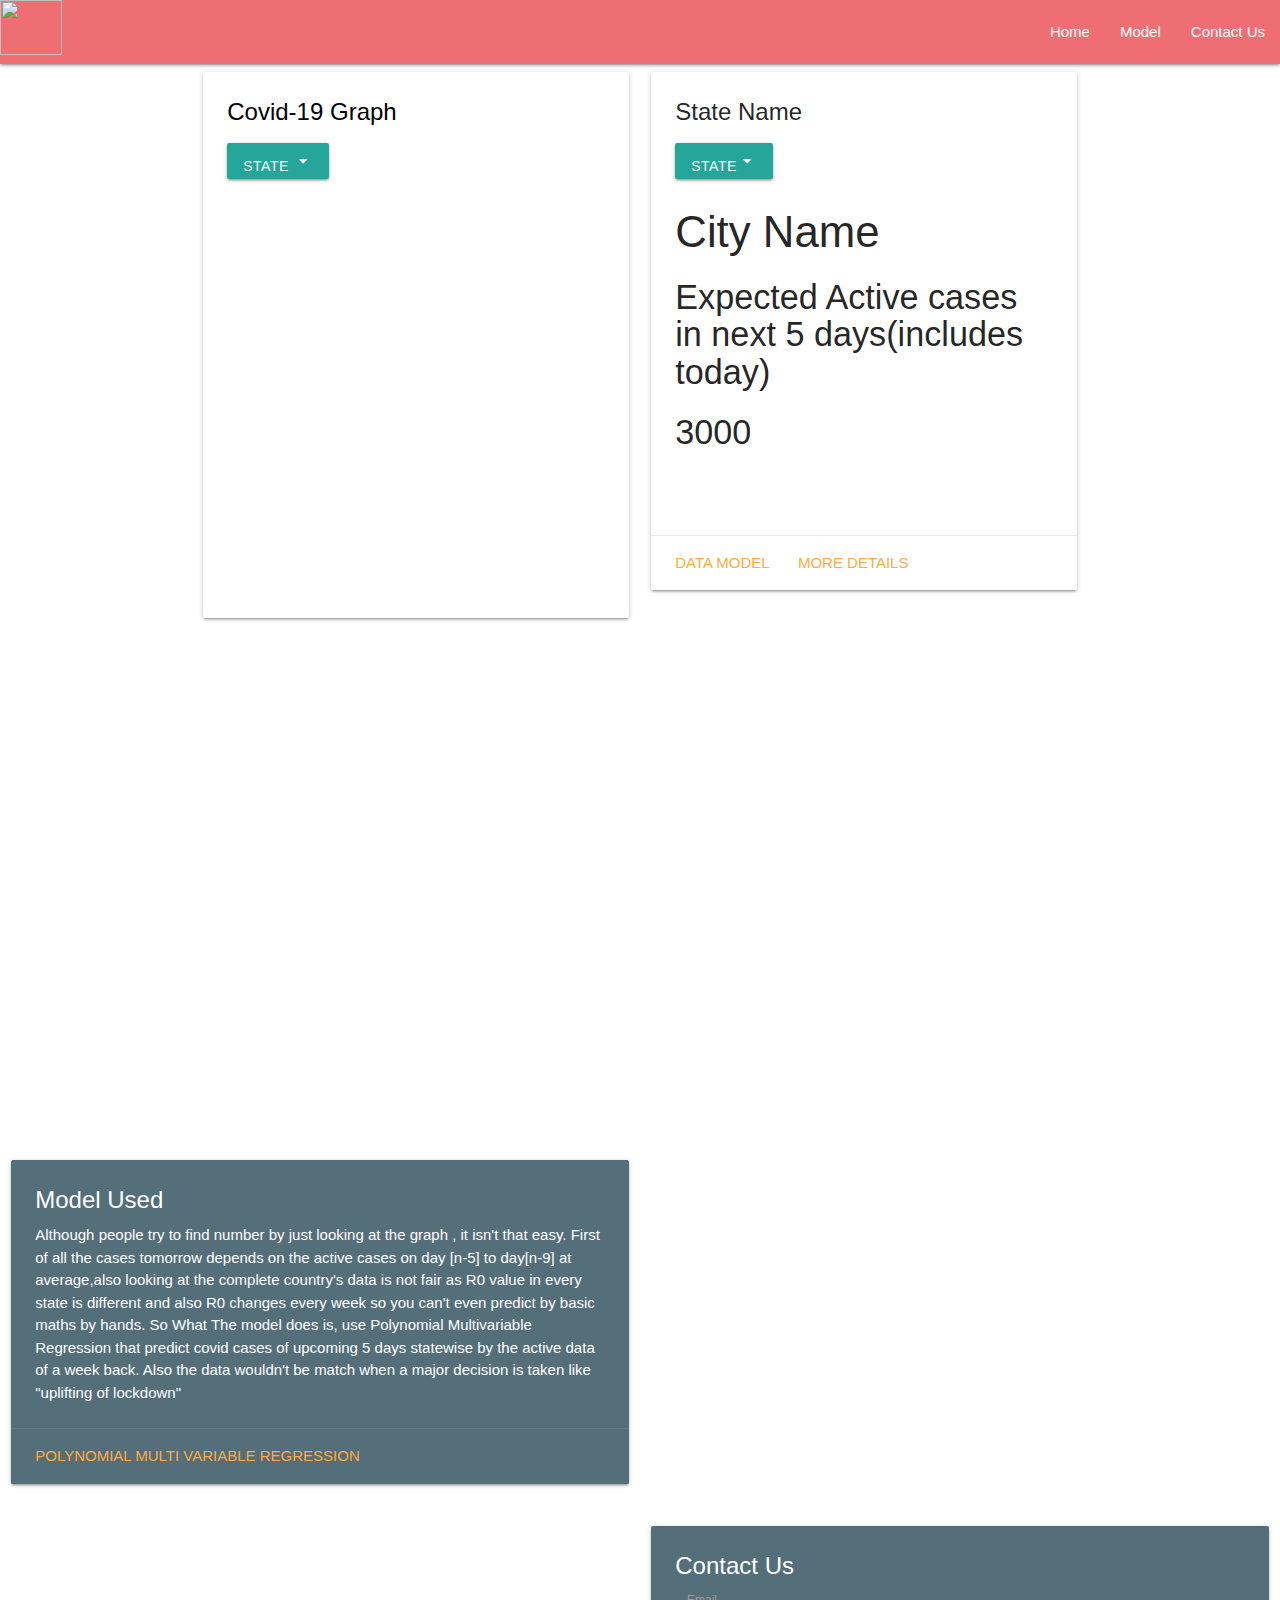
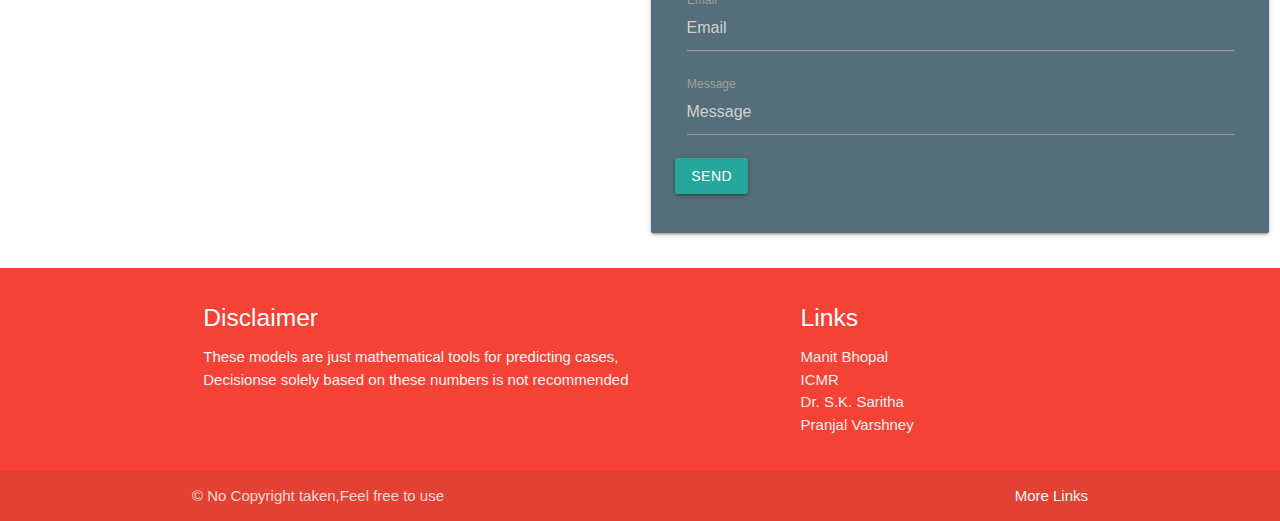
==== index.html @ 1c4dc13d "h" ====
<html> <head> <title> The CoVid-19 Project </title> <link rel="stylesheet" href="https://cdnjs.cloudflare.com/ajax/libs/materialize/1.0.0/css/materialize.min.css">
<link href="https://fonts.googleapis.com/icon?family=Material+Icons" rel="stylesheet">
<meta name="viewport" content="width=device-width, initial-scale=1.0"/>
<link rel="stylesheet" href="style.css" />
<script src="https://cdnjs.cloudflare.com/ajax/libs/animejs/2.0.2/anime.min.js"></script>
<script src="https://code.jquery.com/jquery-3.5.1.min.js"></script>
<script src="https://cdn.jsdelivr.net/npm/chart.js@2.9.3/dist/Chart.min.js"></script>
<script src="https://cdnjs.cloudflare.com/ajax/libs/materialize/1.0.0/js/materialize.min.js"></script>
</head>
<!-- Real Body Starts Here-->
<body>
<!--nav bar-->
<nav>
    <div class="nav-wrapper">
      <a href="#" data-target="mobile-demo" class="sidenav-trigger"><i class="material-icons">menu</i></a>
      <a href="#!" class="brand-logo"><i class="material-icons"><img src="resources/mylogo.png" style="height:2.3em; width:2.6em" alt="logo"/></i></a>
      <ul id="nav-mobile" class="right hide-on-med-and-down">
        <li><a href="#">Home</a></li>
        <li><a href="#model">Model</a></li>
        <li><a href="#contactus">Contact Us</a></li>
       </ul>
    </div>
</nav>
<ul class="sidenav" id="mobile-demo">
    <li><a href="#">Home</a></li>
    <li><a href="#model">Calculations</a></li>
    <li><a href="#contactus">Contact Us</a></li>
</ul>
<!--nav bar end-->

<div style="background-image: url('resources/para.png');">
    <div class="container">
        <div class="row ">
            <div class="col s12 m6 l6 left">
               <div class="card white darken-1">
                    <div class="card-content black-text">
                        <span class="card-title  ">Covid-19 Graph</span>
                        <ul id="dropdown" class="dropdown-content" style="width: max-content !important; height:auto !important;"></ul>
                        <ul ><li  ><a class="dropdown-button btn tab"  data-target="dropdown">State <i class="material-icons">arrow_drop_down</i></a></li></ul>
                        <p><canvas id="myChart" width="400" height="400" ></canvas></p>
                    </div>
                </div>
            </div>
    <div class="col s12 m6 l6 right" >
        <div class="card white darken-1">
            <div class="card-content dark-text">
                <span class="card-title">State Name</span>
                <ul id="dropdown1" class="dropdown-content" style="width: max-content !important; height:auto !important;"></ul>
                <ul ><li id="ll" ><a class="dropdown-button btn tab"  data-target="dropdown1">State<i class="material-icons">arrow_drop_down</i></a></li></ul>
                <h3 class="ml1">
                   <span class="text-wrapper">
                       <span class="line line1"></span>
                       <span class="letters" id="cityname">City Name</span>
                       <span class="line line2"></span>
                   </span>
                </h3>   
                <h4 class="ml1">
                   <span class="text-wrapper">
                       <span class="line line1"></span>
                       <span class="letters">Expected Active cases in next 5 days(includes today)</span>
                       <span class="line line2"></span>
                   </span>
                </h4>   
                <h4 class="ml1">
                    <span class="text-wrapper">
                        <span class="line line1"></span>
                        <span class="letters" id="citydata">3000</span>
                        <span class="line line2"></span>
                    </span>
                </h4>
            </div>
            <br><br>
        <div class="card-action">
            <a href="oo.com">Data Model</a>
            <a href="#">More Details</a>
        </div>
    </div>
</div>
</div>
</div>            
</div>
<div class="parallax-container">
      <div class="parallax" ><img src="resources/para-1.png" >
      </div>
      </div>
      <div style="background-image: url('resources/para-2.jpg');">
       <div class="row" id="model">
    <div class="col s12 m6 left" >
      <div class="card blue-grey darken-1">
        <div class="card-content white-text">
          <span class="card-title">Model Used</span>
          <p>
Although people try to find number by just looking at the graph , it isn't that easy.
First of all the cases tomorrow depends on the active cases on day [n-5] to day[n-9] at average,also looking at the complete country's data is not fair as R0 value in every state is different and also R0 changes every week so you can't even predict by basic maths by hands.
So What The model does is, use Polynomial Multivariable Regression that predict covid cases of upcoming 5 days statewise by the active data of a week back.
Also the data wouldn't be match when a major decision is taken like "uplifting of lockdown"
          </p>
        </div>
        <div class="card-action">
          <a href="https://en.wikipedia.org/wiki/Polynomial_regression">Polynomial Multi variable Regression</a>
        </div>
      </div>
    </div>
  </div>
   <div class="row" id="contactus">
    <div class="col s12 m6 right">
      <div class="card blue-grey darken-1" >
        <div class="card-content white-text">
        <form   action="https://formspree.io/xpzywzyz"
            method="post">
          <span class="card-title">Contact Us</span>
          
                  <div class="input-field col s12">
          <input placeholder="Email" name="_replyto" type="email" class="validate" required>
          <label for="email">Email</label>
        </div>
        <div class="input-field col s12">
          <input name="message" type="text" placeholder="Message" class="validate" required>
          <label for="Message">Message</label>
        </div>
        <button type="submit" value="Send" class="btn" >Send</button>
        </form>
        </div>
      </div>
    </div>
  </div>
    </div>

  <footer class="page-footer red bg-darken-4">
          <div class="container">
            <div class="row">
              <div class="col l6 s12">
                <h5 class="white-text">Disclaimer</h5>
                <p class="grey-text text-lighten-4">These models are just mathematical tools for predicting cases, Decisionse solely based on these numbers is not recommended</p>
              </div>
              <div class="col l4 offset-l2 s12">
                <h5 class="white-text">Links</h5>
                <ul>
                  <li><a class="grey-text text-lighten-3" href="https://www.manit.ac.in/">Manit Bhopal</a></li>
                  <li><a class="grey-text text-lighten-3" href="https://www.icmr.gov.in/">ICMR</a></li>
                  <li><a class="grey-text text-lighten-3" href="http://www.manit.ac.in/content/dr-sri-khetwat-saritha">Dr. S.K. Saritha</a></li>
                  <li><a class="grey-text text-lighten-3" href="https://in.linkedin.com/in/pranjal-varshney-3a243a141">Pranjal Varshney</a></li>
                </ul>
              </div>
            </div>
          </div>
          <div class="footer-copyright">
            <div class="container">
            © No Copyright taken,Feel free to use
            <a class="grey-text text-lighten-4 right" href="https://covid19.org">More Links</a>
            </div>
          </div>
        </footer>
<script src="myscript.js"></script>
</body>
</html>
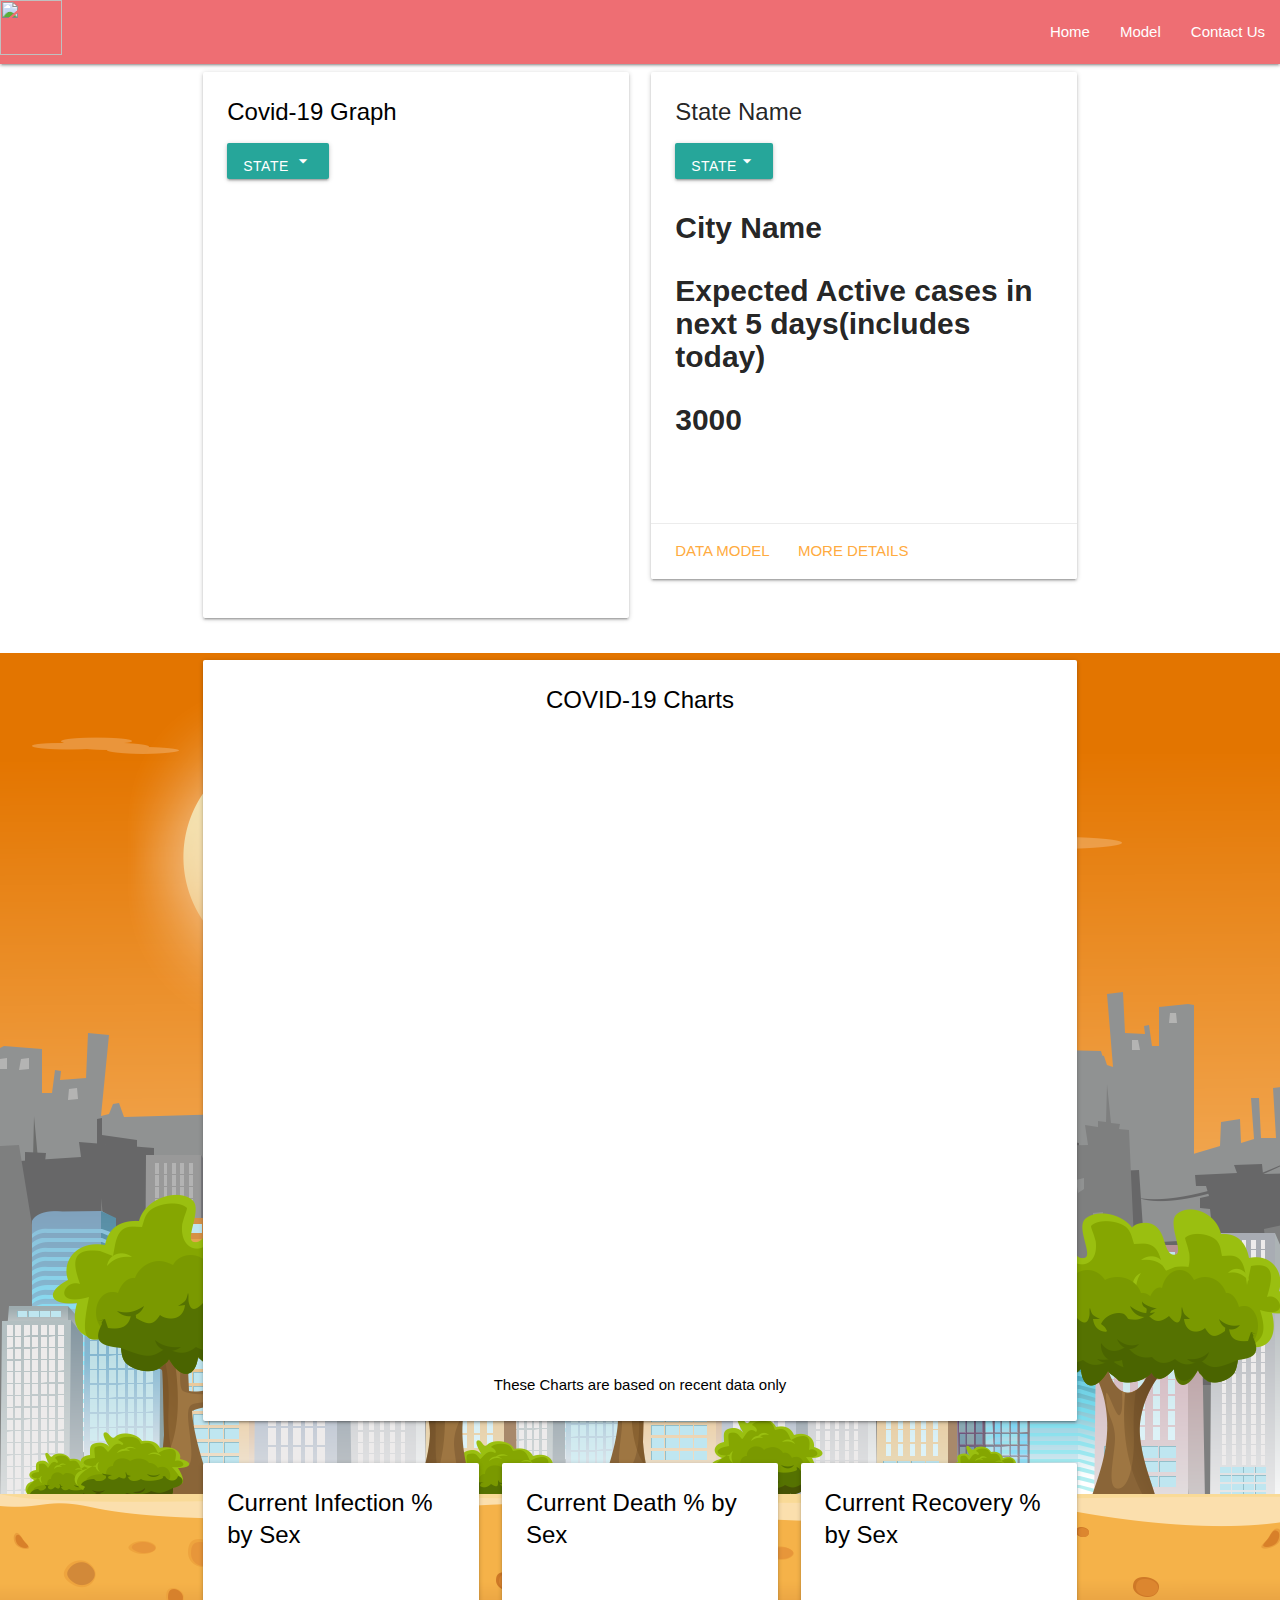
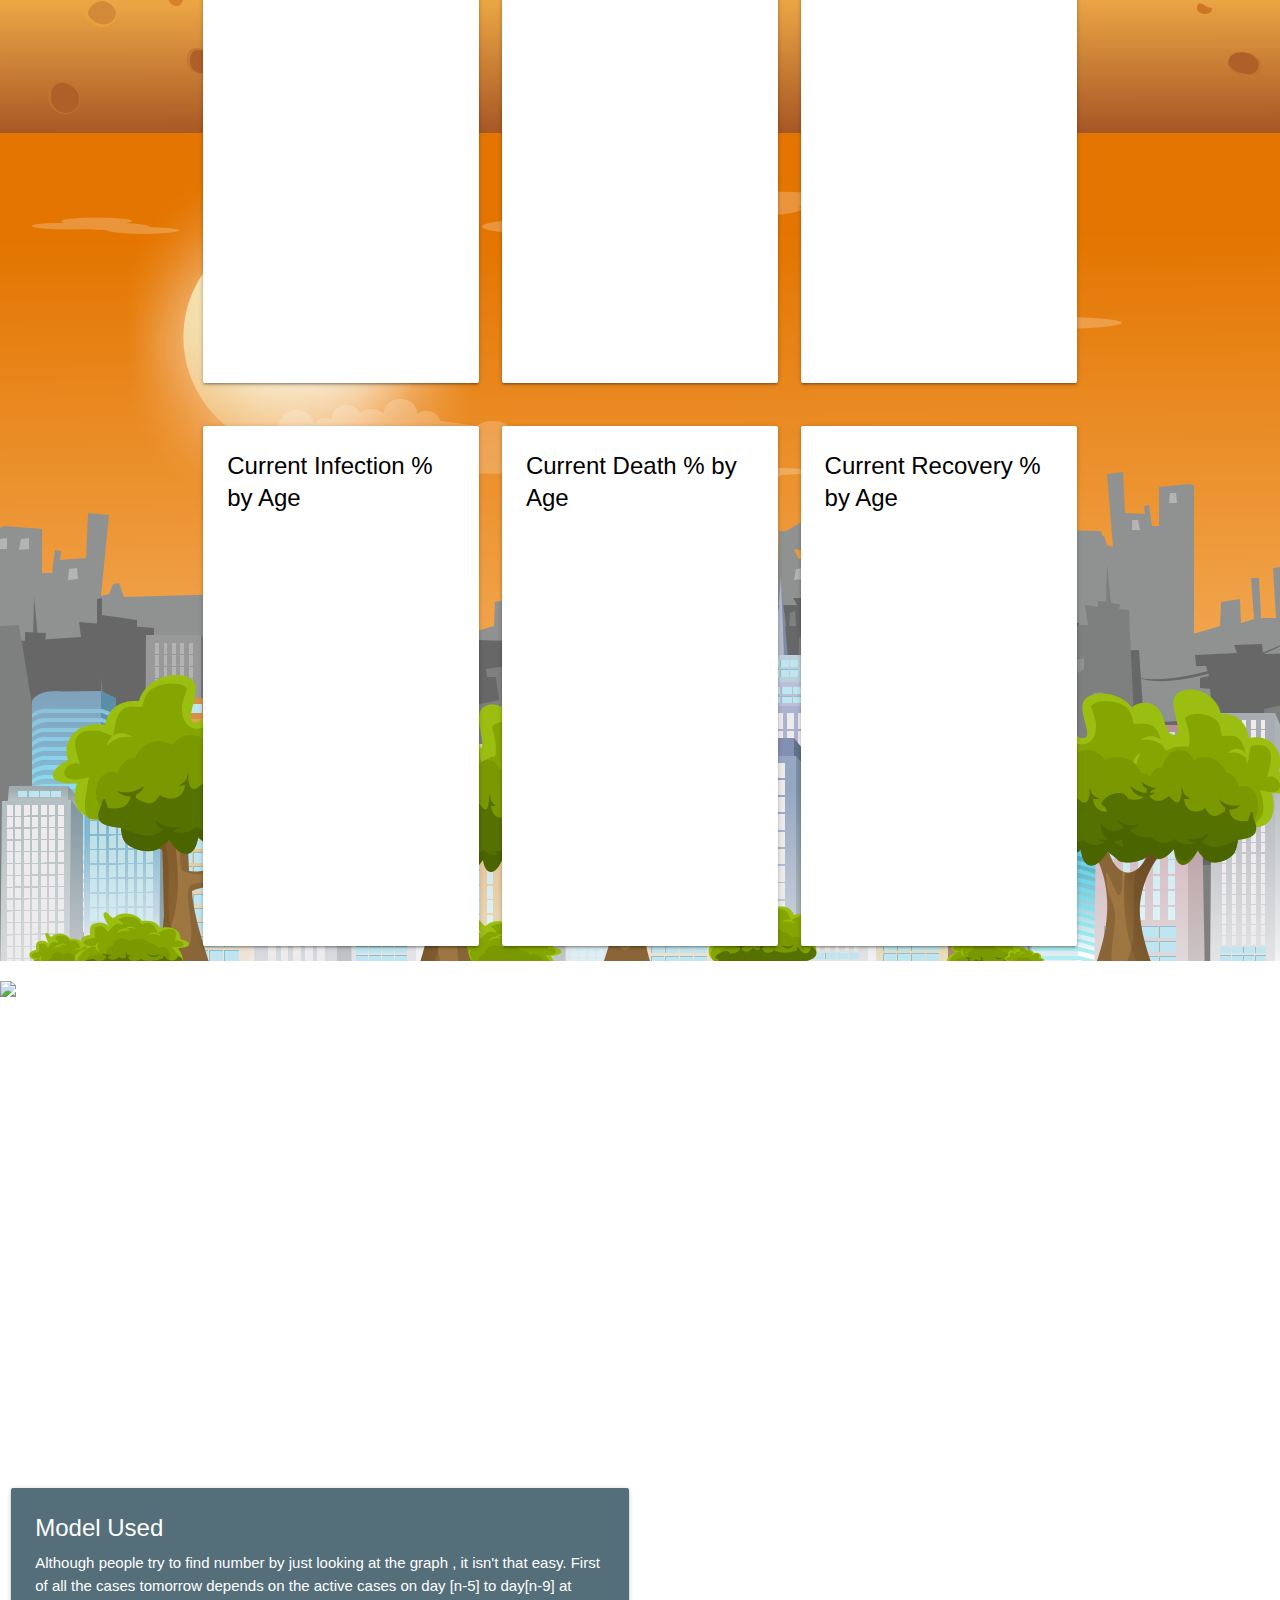
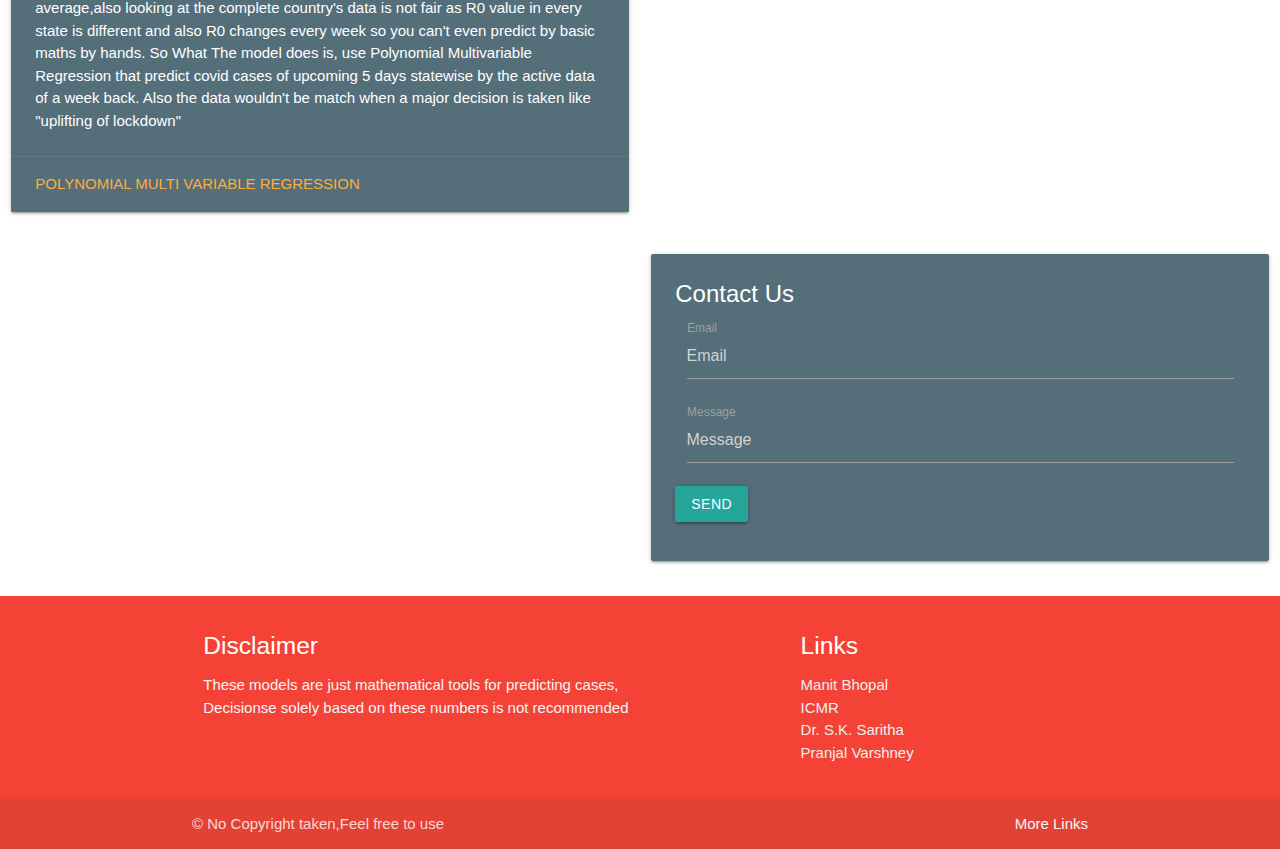
==== commit cd6ec6fa: "Merge 5ece6a8b847710043af0aad2525c3a55bba888e5 into 9db6b4cc33a26e6e194af6254b58d7d868c25c1c" ====
--- a/index.html
+++ b/index.html
@@ -1,4 +1,6 @@
-<html> <head> <title> The CoVid-19 Project </title> <link rel="stylesheet" href="https://cdnjs.cloudflare.com/ajax/libs/materialize/1.0.0/css/materialize.min.css">
+<html> <head> 
+    <script data-ad-client="ca-pub-6915680226283714" async src="https://pagead2.googlesyndication.com/pagead/js/adsbygoogle.js"></script>
+    <title> The CoVid-19 Project </title> <link rel="stylesheet" href="https://cdnjs.cloudflare.com/ajax/libs/materialize/1.0.0/css/materialize.min.css">
 <link href="https://fonts.googleapis.com/icon?family=Material+Icons" rel="stylesheet">
 <meta name="viewport" content="width=device-width, initial-scale=1.0"/>
 <link rel="stylesheet" href="style.css" />
@@ -36,7 +38,11 @@
                     <div class="card-content black-text">
                         <span class="card-title  ">Covid-19 Graph</span>
                         <ul id="dropdown" class="dropdown-content" style="width: max-content !important; height:auto !important;"></ul>
-                        <ul ><li  ><a class="dropdown-button btn tab"  data-target="dropdown">State <i class="material-icons">arrow_drop_down</i></a></li></ul>
+                        <ul >
+                        <li  >
+                        <a class="dropdown-button btn tab"  data-target="dropdown">State <i class="material-icons">arrow_drop_down</i></a>
+                        </li>
+                        </ul>
                         <p><canvas id="myChart" width="400" height="400" ></canvas></p>
                     </div>
                 </div>
@@ -71,15 +77,91 @@
             </div>
             <br><br>
         <div class="card-action">
-            <a href="oo.com">Data Model</a>
-            <a href="#">More Details</a>
+            <a href="#model">Data Model</a>
+            <a href="https://www.icmr.gov.in/">More Details</a>
         </div>
     </div>
 </div>
 </div>
 </div>            
 </div>
-<div class="parallax-container">
+<div style=" background-repeat:repeat-y;background-image: url('resources/para2.png');">
+      <div class="container" >
+        <div class="row ">
+            <div class="col s12 m12 l12 center">
+               <div class="card white darken-1">
+                    <div class="card-content black-text">
+                   <span class="card-title  ">COVID-19 Charts</span>
+                        <p> <canvas id="bar-chart" width="800" height="650"></canvas></canvas></p>
+                        <span>These Charts are based on recent data only</span>
+                    </div>
+                </div>
+            </div>
+</div>
+        <div class="row ">
+            <div class="col s12 m4 l4 left">
+               <div class="card white darken-1">
+                    <div class="card-content black-text">
+                        <span class="card-title  ">Current Infection % by Sex</span>
+                
+                        <p><canvas id="myChart1" width="400" height="400"></canvas></p>
+                    </div>
+                </div>
+            </div>
+             <div class="col s12 m4 l4 left">
+               <div class="card white darken-1">
+                    <div class="card-content black-text">
+                        <span class="card-title  ">Current Death % by Sex</span>
+                      
+                        <p><canvas id="myChart2" width="400" height="400"></canvas></p>
+                    </div>
+
+                </div>
+            </div>
+             <div class="col s12 m4 l4 left">
+               <div class="card white darken-1">
+                    <div class="card-content black-text">
+                        <span class="card-title  ">Current Recovery % by Sex</span>
+                        <p><canvas id="myChart3" width="400" height="400"></canvas></p>
+                    </div>
+                </div>
+            </div>
+            </div>
+        
+      
+        <div class="row ">
+            <div class="col s12 m4 l4 left">
+               <div class="card white darken-1">
+                    <div class="card-content black-text">
+                        <span class="card-title  ">Current Infection % by Age</span>
+                
+                        <p><canvas id="myChart4" width="400" height="400"></canvas></p>
+                    </div>
+                </div>
+            </div>
+             <div class="col s12 m4 l4 left">
+               <div class="card white darken-1">
+                    <div class="card-content black-text">
+                        <span class="card-title  ">Current Death % by Age</span>
+                      
+                        <p><canvas id="myChart5" width="400" height="400"></canvas></p>
+                    </div>
+
+                </div>
+            </div>
+             <div class="col s12 m4 l4 left">
+               <div class="card white darken-1">
+                    <div class="card-content black-text">
+                        <span class="card-title  ">Current Recovery % by Age</span>
+                        <p><canvas id="myChart6" width="400" height="400"></canvas></p>
+                    </div>
+                </div>
+            </div>
+            </div>
+            </div> 
+            </div>
+            <div class="parallax-container">
+  
       <div class="parallax" ><img src="resources/para-1.png" >
       </div>
       </div>
--- a/style.css
+++ b/style.css
@@ -0,0 +1,36 @@
+.ml1 {
+  font-weight: 900;
+  font-size: 2.0em;
+}
+.parallax-container {
+
+}
+#mychart hover{
+  display:block;
+  z-index: 1;
+}
+.ml1 .letter {
+  display: inline-block;
+  line-height: 1em;
+}
+
+.ml1 .text-wrapper {
+  position: relative;
+  display: inline-block;
+  padding-top: 0.1em;
+  padding-right: 0.05em;
+  padding-bottom: 0.15em;
+}
+
+.ml1 .line {
+  opacity: 0;
+  position: absolute;
+  left: 0;
+  height: 3px;
+  width: 100%;
+  background-color: black;
+  transform-origin: 0 0;
+}
+
+.ml1 .line1 { top: 0; }
+.ml1 .line2 { bottom: 0; }